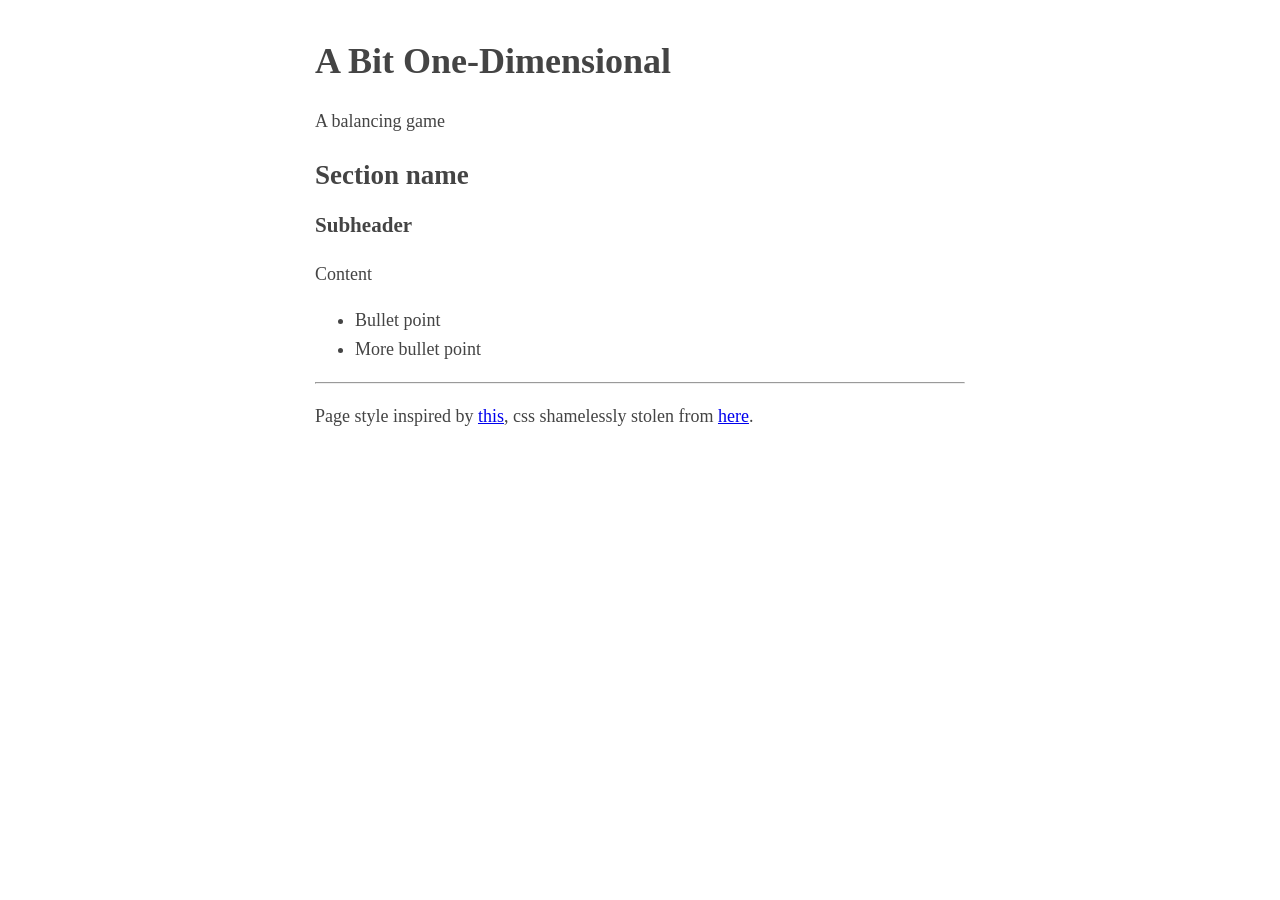
==== website/index.html @ bbf5c3fc "Website" ====
<!DOCTYPE html><html>
<head><meta charset="utf-8"><meta name="viewport" content="width=device-width, initial-scale=1">
	<style type="text/css">body{margin:40px auto;max-width:650px;line-height:1.6;font-size:18px;color:#444;padding:0 10px}h1,h2,h3{line-height:1.2}</style>
	<title>A Bit One-Dimensional</title>
</head>


<body>
	<header><h1>A Bit One-Dimensional</h1><aside>A balancing game</aside></header>
	<h2>Section name</h2>
	<h3>Subheader</h3>
	<p>Content</p>
	<ul>
		<li>Bullet point</li>
		<li>More bullet point</li>
	</ul>

	<hr>
	<p>Page style inspired by <a href=https://motherfuckingwebsite.com/>this</a>, css shamelessly stolen from <a href=https://github.com/wersimmon/BetterMotherfuckingWebsite-css>here</a>.</p>
</body>
</html>
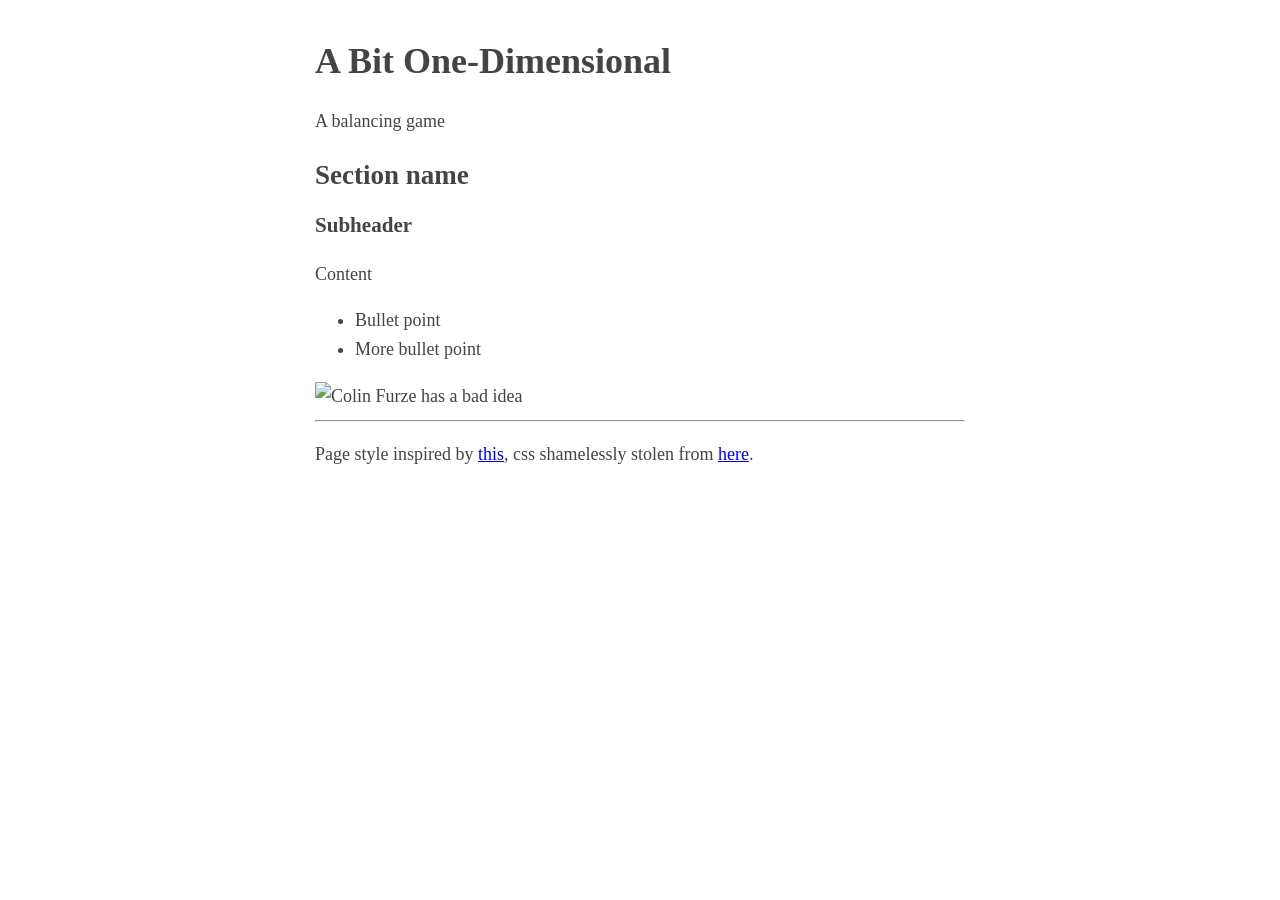
==== commit 2274f1cc: "Code is done!" ====
--- a/website/index.html
+++ b/website/index.html
@@ -1,9 +1,12 @@
 <!DOCTYPE html><html>
 <head><meta charset="utf-8"><meta name="viewport" content="width=device-width, initial-scale=1">
-	<style type="text/css">body{margin:40px auto;max-width:650px;line-height:1.6;font-size:18px;color:#444;padding:0 10px}h1,h2,h3{line-height:1.2}</style>
+	<style type="text/css">
+		body{margin:40px auto;max-width:650px;line-height:1.6;font-size:18px;color:#444;padding:0 10px}
+		h1,h2,h3{line-height:1.2}
+		img{width:75%}
+	</style>
 	<title>A Bit One-Dimensional</title>
 </head>
-
 
 <body>
 	<header><h1>A Bit One-Dimensional</h1><aside>A balancing game</aside></header>
@@ -14,6 +17,7 @@
 		<li>Bullet point</li>
 		<li>More bullet point</li>
 	</ul>
+	<img src="colinfurze.jpg" alt="Colin Furze has a bad idea"/>
 
 	<hr>
 	<p>Page style inspired by <a href=https://motherfuckingwebsite.com/>this</a>, css shamelessly stolen from <a href=https://github.com/wersimmon/BetterMotherfuckingWebsite-css>here</a>.</p>
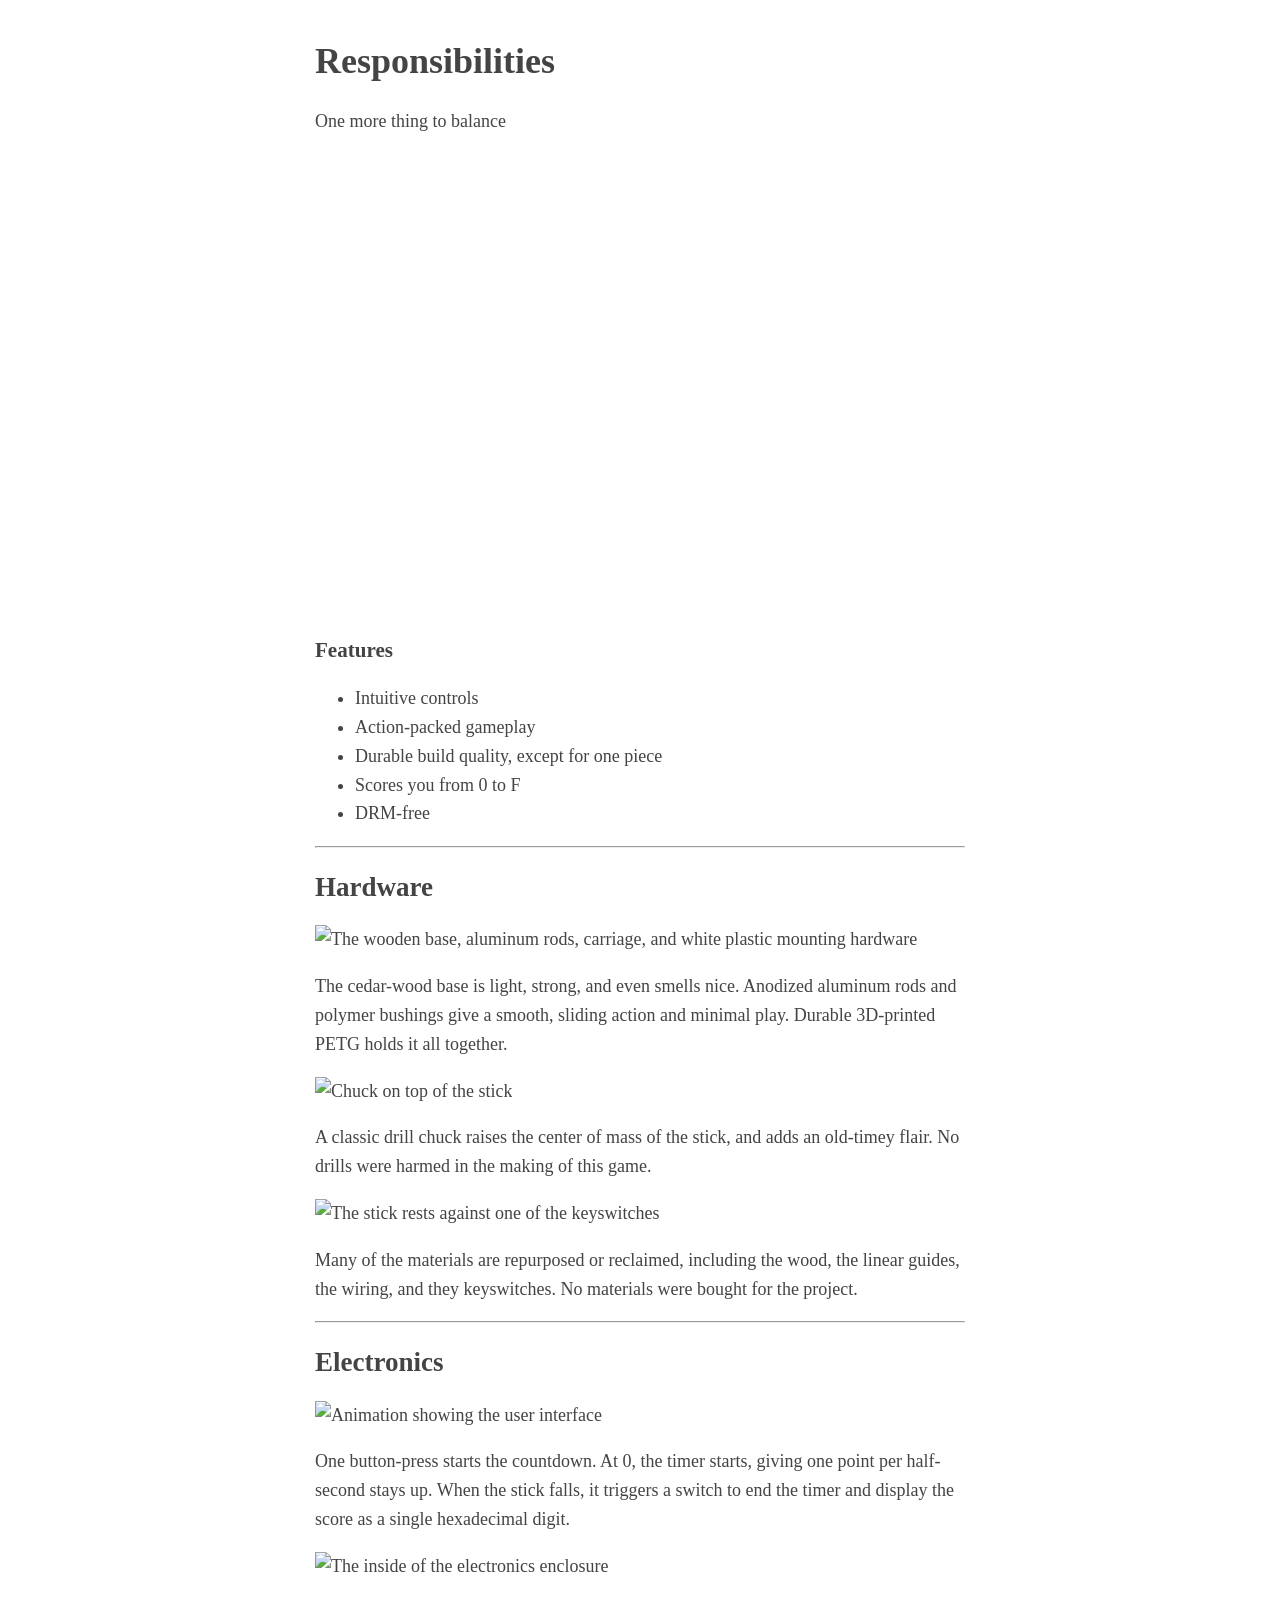
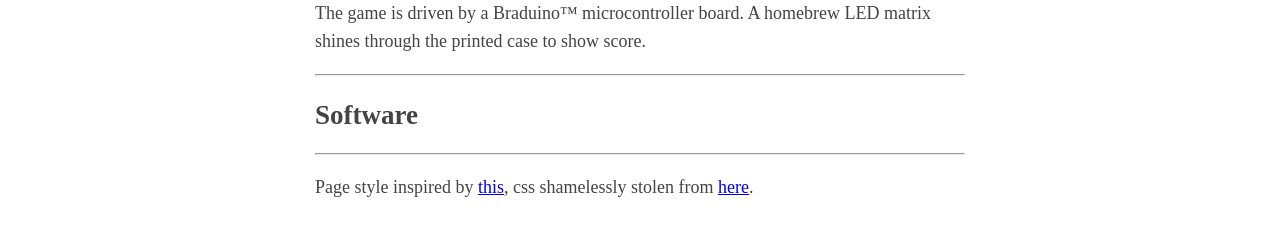
==== commit 6f66d9a1: "More website" ====
--- a/website/index.html
+++ b/website/index.html
@@ -1,25 +1,53 @@
 <!DOCTYPE html><html>
+<!--
+	TODO:
+	* Photo for cedar + guides
+	* GIF of UI
+-->
 <head><meta charset="utf-8"><meta name="viewport" content="width=device-width, initial-scale=1">
 	<style type="text/css">
 		body{margin:40px auto;max-width:650px;line-height:1.6;font-size:18px;color:#444;padding:0 10px}
 		h1,h2,h3{line-height:1.2}
 		img{width:75%}
+		.video {
+				width:  60vw;
+				height: 33.75vw;
+				padding: 20px 0
+				/*margin-left: 5vw;*/
+				/*margin-right: 5vw;*/
+		}
 	</style>
-	<title>A Bit One-Dimensional</title>
+	<title>Responsibilities</title>
 </head>
 
 <body>
-	<header><h1>A Bit One-Dimensional</h1><aside>A balancing game</aside></header>
-	<h2>Section name</h2>
-	<h3>Subheader</h3>
-	<p>Content</p>
+	<header><h1>Responsibilities</h1><aside>One more thing to balance</aside></header>
+	<iframe class="video" src="https://www.youtube.com/embed/2_OjypnnTxM?rel=0" frameborder="0" allow="accelerometer; autoplay; encrypted-media; gyroscope; picture-in-picture" allowfullscreen></iframe>
+	<h3>Features</h3>
 	<ul>
-		<li>Bullet point</li>
-		<li>More bullet point</li>
+		<li>Intuitive controls</li>
+		<li>Action-packed gameplay</li>
+		<li>Durable build quality, except for one piece</li>
+		<li>Scores you from 0 to F</li>
+		<li>DRM-free</li>
 	</ul>
-	<img src="colinfurze.jpg" alt="Colin Furze has a bad idea"/>
-
-	<hr>
+	<hr />
+	<h2>Hardware</h2>
+	<img src="colinfurze.jpg" alt="The wooden base, aluminum rods, carriage, and white plastic mounting hardware"/>
+	<p>The cedar-wood base is light, strong, and even smells nice.  Anodized aluminum rods and polymer bushings give a smooth, sliding action and minimal play.  Durable 3D-printed PETG holds it all together.</p>
+	<img src="chuck.jpg" alt="Chuck on top of the stick"/>
+	<p>A classic drill chuck raises the center of mass of the stick, and adds an old-timey flair.  No drills were harmed in the making of this game.</p>
+	<img src="keyswitch-eco.jpg" alt="The stick rests against one of the keyswitches"/>
+	<p>Many of the materials are repurposed or reclaimed, including the wood, the linear guides, the wiring, and they keyswitches.  No materials were bought for the project.</p>
+	<hr />
+	<h2>Electronics</h2>
+	<img src="colinfurze.jpg" alt="Animation showing the user interface"/>
+	<p>One button-press starts the countdown.  At 0, the timer starts, giving one point per half-second stays up.  When the stick falls, it triggers a switch to end the timer and display the score as a single hexadecimal digit.</p>
+	<img src="ratsnest.jpg" alt="The inside of the electronics enclosure"/>
+	<p>The game is driven by a Braduino™ microcontroller board.  A homebrew LED matrix shines through the printed case to show score.</p>
+	<hr />
+	<h2>Software</h2>
+	<hr />
 	<p>Page style inspired by <a href=https://motherfuckingwebsite.com/>this</a>, css shamelessly stolen from <a href=https://github.com/wersimmon/BetterMotherfuckingWebsite-css>here</a>.</p>
 </body>
 </html>
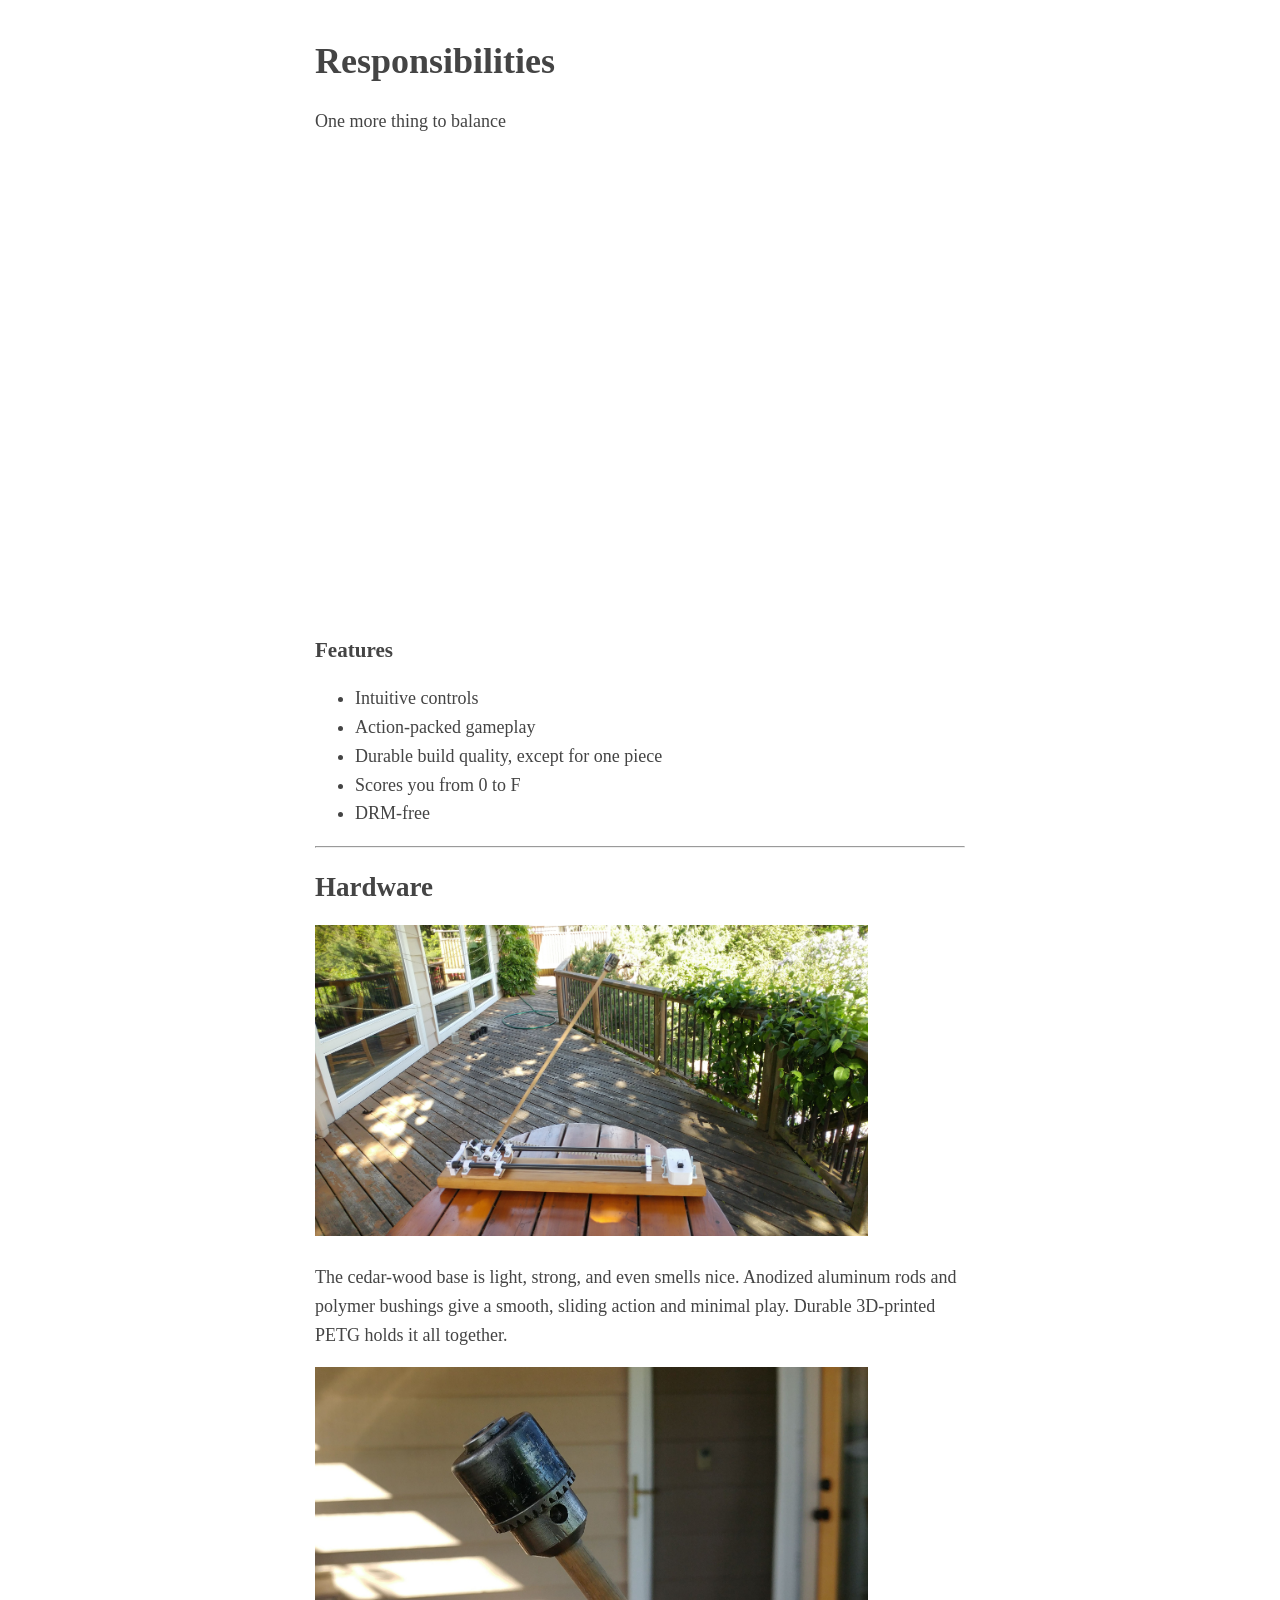
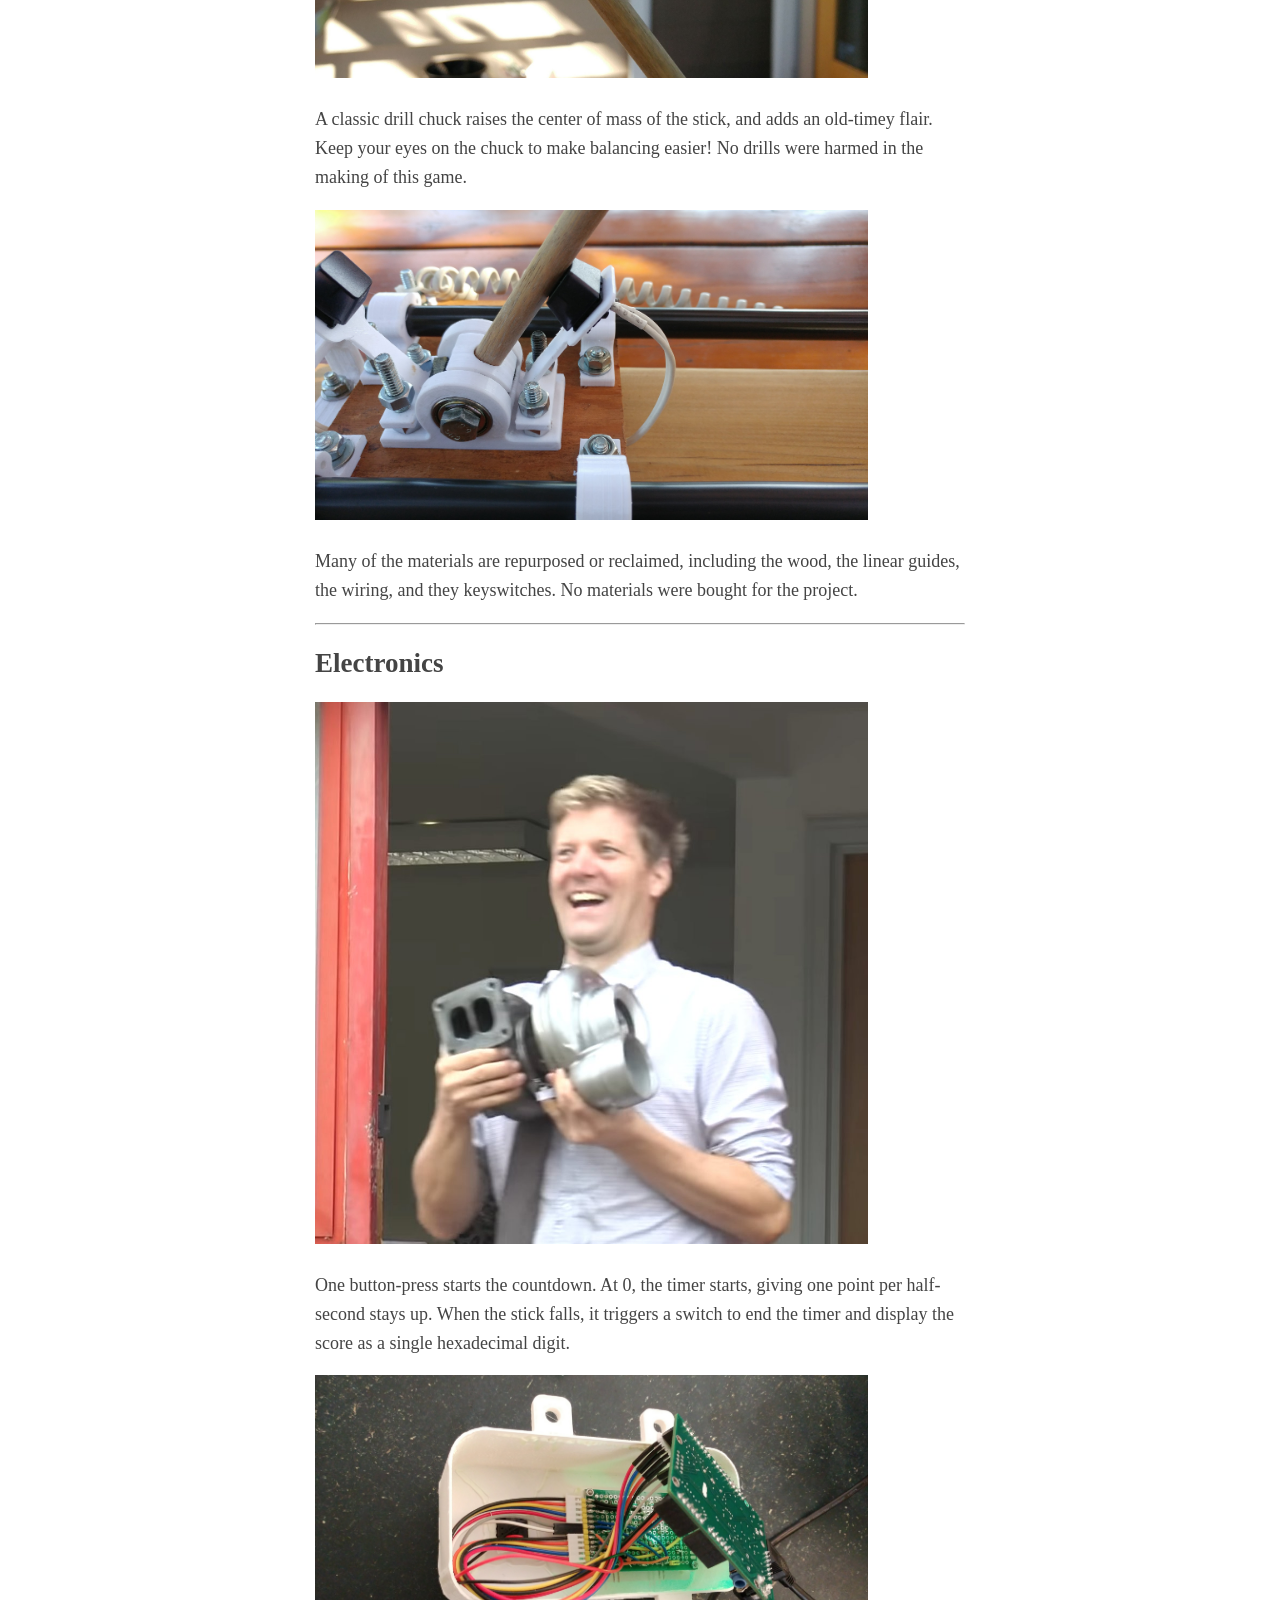
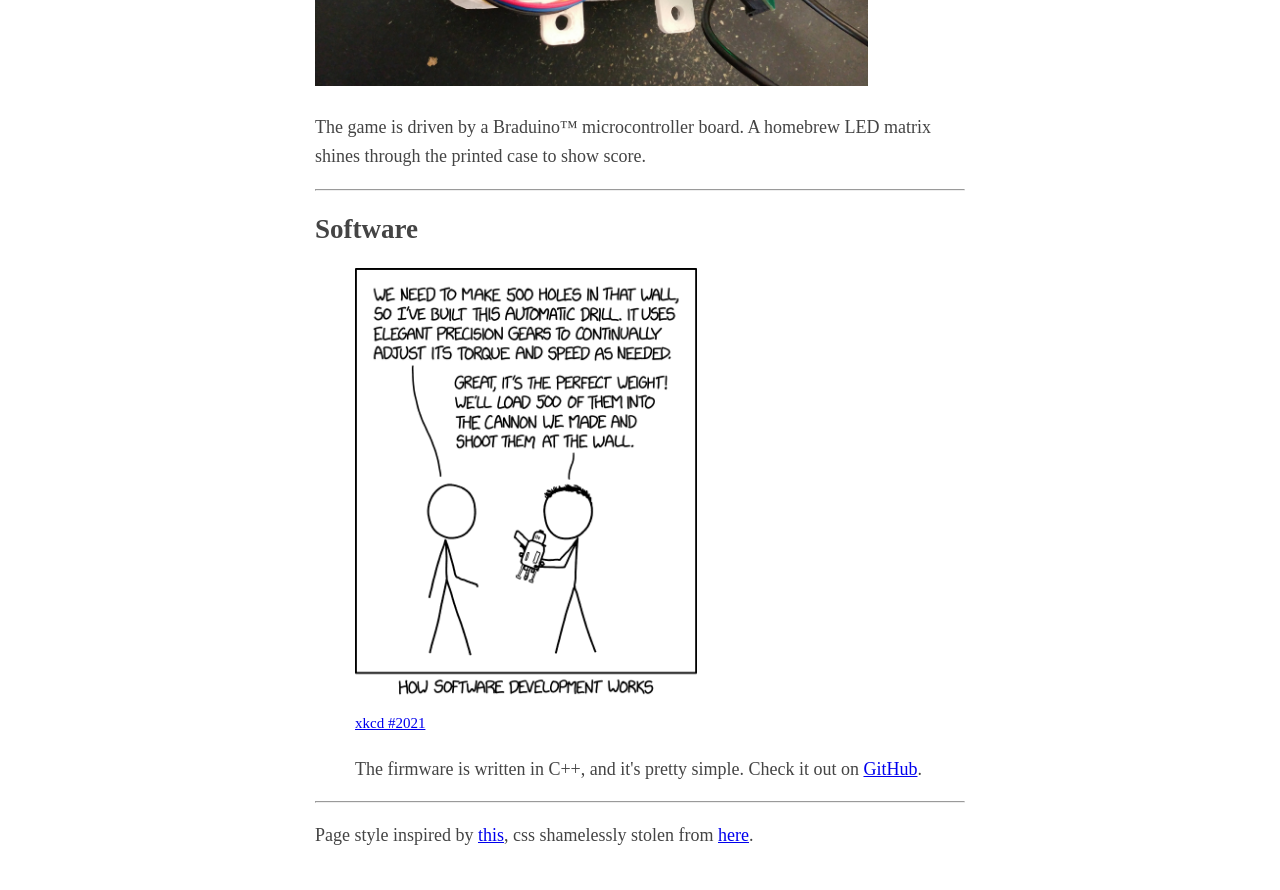
==== commit d32b7402: "More website" ====
--- a/website/index.html
+++ b/website/index.html
@@ -8,7 +8,7 @@
 	<style type="text/css">
 		body{margin:40px auto;max-width:650px;line-height:1.6;font-size:18px;color:#444;padding:0 10px}
 		h1,h2,h3{line-height:1.2}
-		img{width:75%}
+		img{width:85%}
 		.video {
 				width:  60vw;
 				height: 33.75vw;
@@ -33,10 +33,11 @@
 	</ul>
 	<hr />
 	<h2>Hardware</h2>
-	<img src="colinfurze.jpg" alt="The wooden base, aluminum rods, carriage, and white plastic mounting hardware"/>
+	<!--<img src="end-hardware.jpg" alt="The wooden base, aluminum rods, carriage, and white plastic mounting hardware"/>-->
+	<img src="whole-device.jpg" alt="The whole device.  Wooden base, aluminum rods, wooden carriage, big stick pointing up, and white plastic mounting hardware."/>
 	<p>The cedar-wood base is light, strong, and even smells nice.  Anodized aluminum rods and polymer bushings give a smooth, sliding action and minimal play.  Durable 3D-printed PETG holds it all together.</p>
 	<img src="chuck.jpg" alt="Chuck on top of the stick"/>
-	<p>A classic drill chuck raises the center of mass of the stick, and adds an old-timey flair.  No drills were harmed in the making of this game.</p>
+	<p>A classic drill chuck raises the center of mass of the stick, and adds an old-timey flair.  Keep your eyes on the chuck to make balancing easier!  No drills were harmed in the making of this game.</p>
 	<img src="keyswitch-eco.jpg" alt="The stick rests against one of the keyswitches"/>
 	<p>Many of the materials are repurposed or reclaimed, including the wood, the linear guides, the wiring, and they keyswitches.  No materials were bought for the project.</p>
 	<hr />
@@ -47,6 +48,11 @@
 	<p>The game is driven by a Braduino™ microcontroller board.  A homebrew LED matrix shines through the printed case to show score.</p>
 	<hr />
 	<h2>Software</h2>
+	<figure>
+		<img src="xkcd.png" alt="XKCD comic #2021" style="width:60%"/>
+		<figcaption><small><a href=https://xkcd.com/2021/>xkcd #2021</a></small></figcaption>
+		<p>The firmware is written in C++, and it's pretty simple.  Check it out on <a href=https://github.com/aselker/src/tree/master/led_array>GitHub</a>.</p>
+	</figure>
 	<hr />
 	<p>Page style inspired by <a href=https://motherfuckingwebsite.com/>this</a>, css shamelessly stolen from <a href=https://github.com/wersimmon/BetterMotherfuckingWebsite-css>here</a>.</p>
 </body>
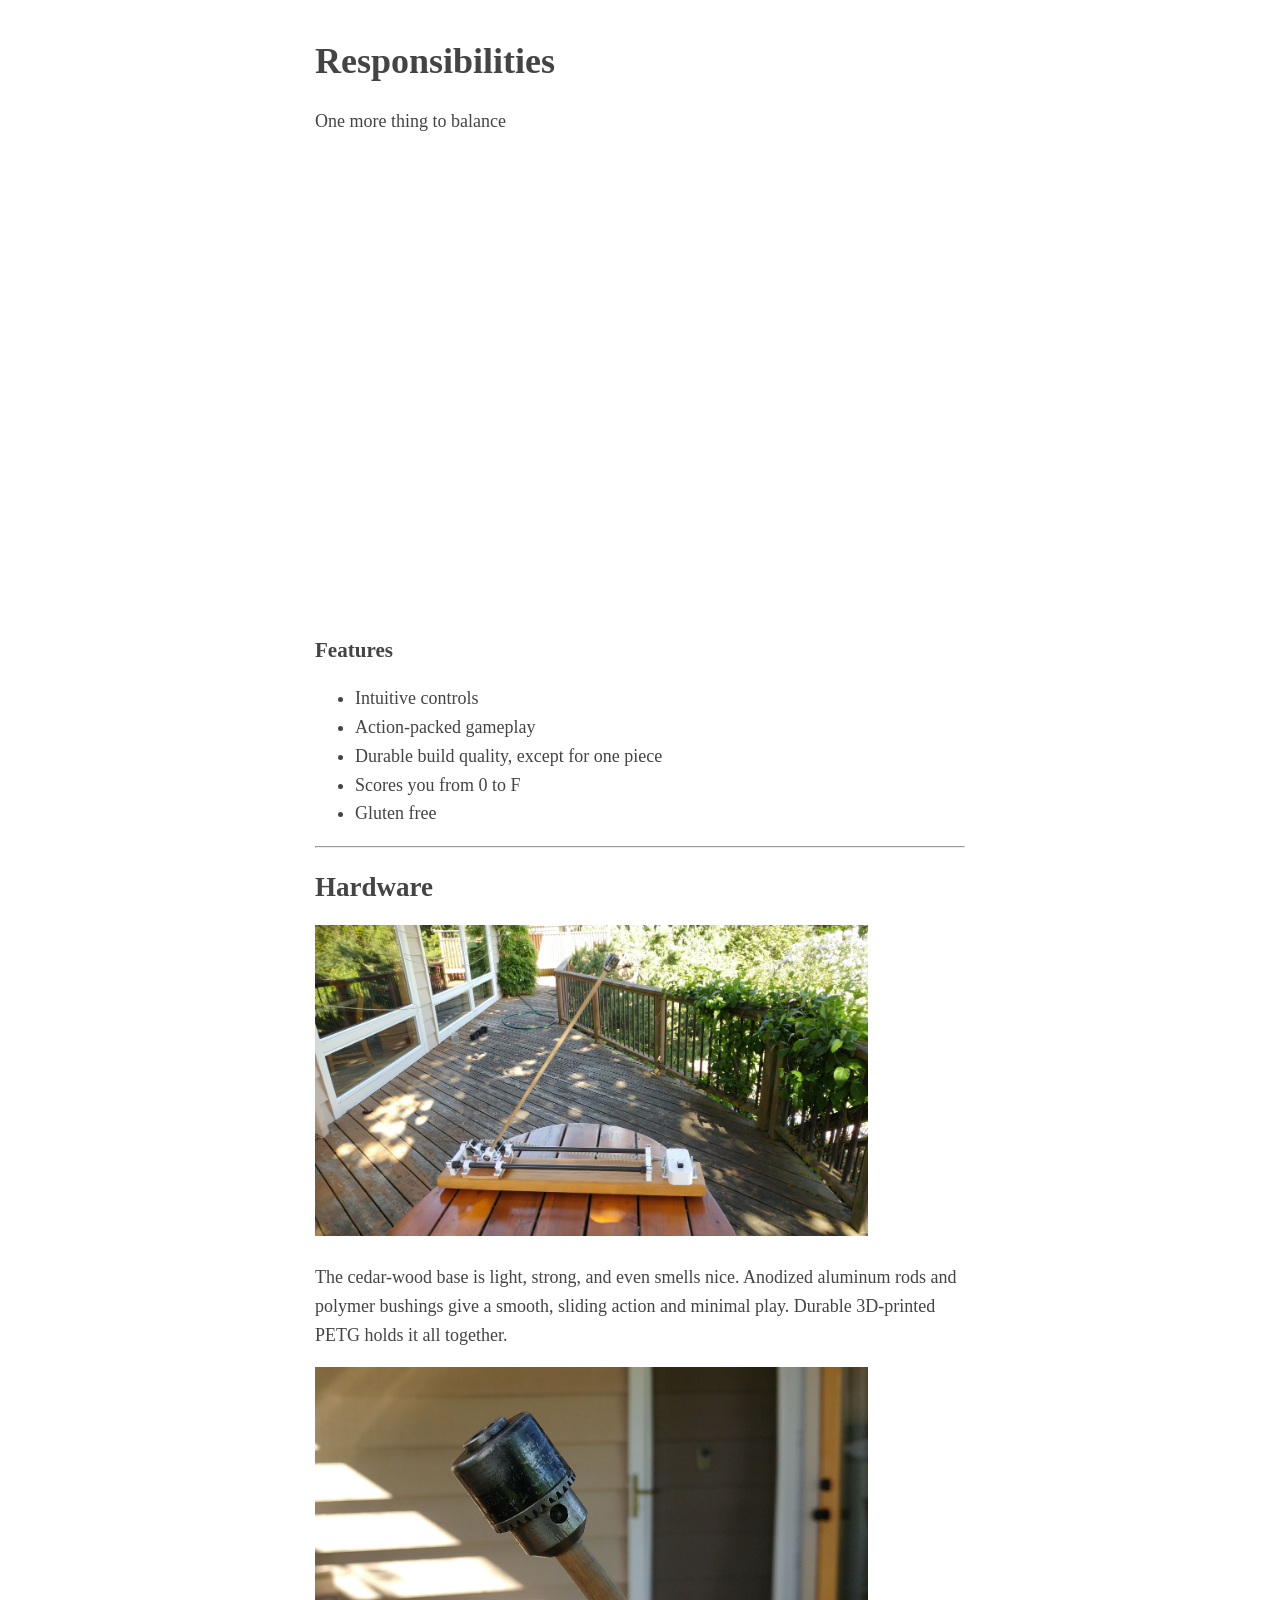
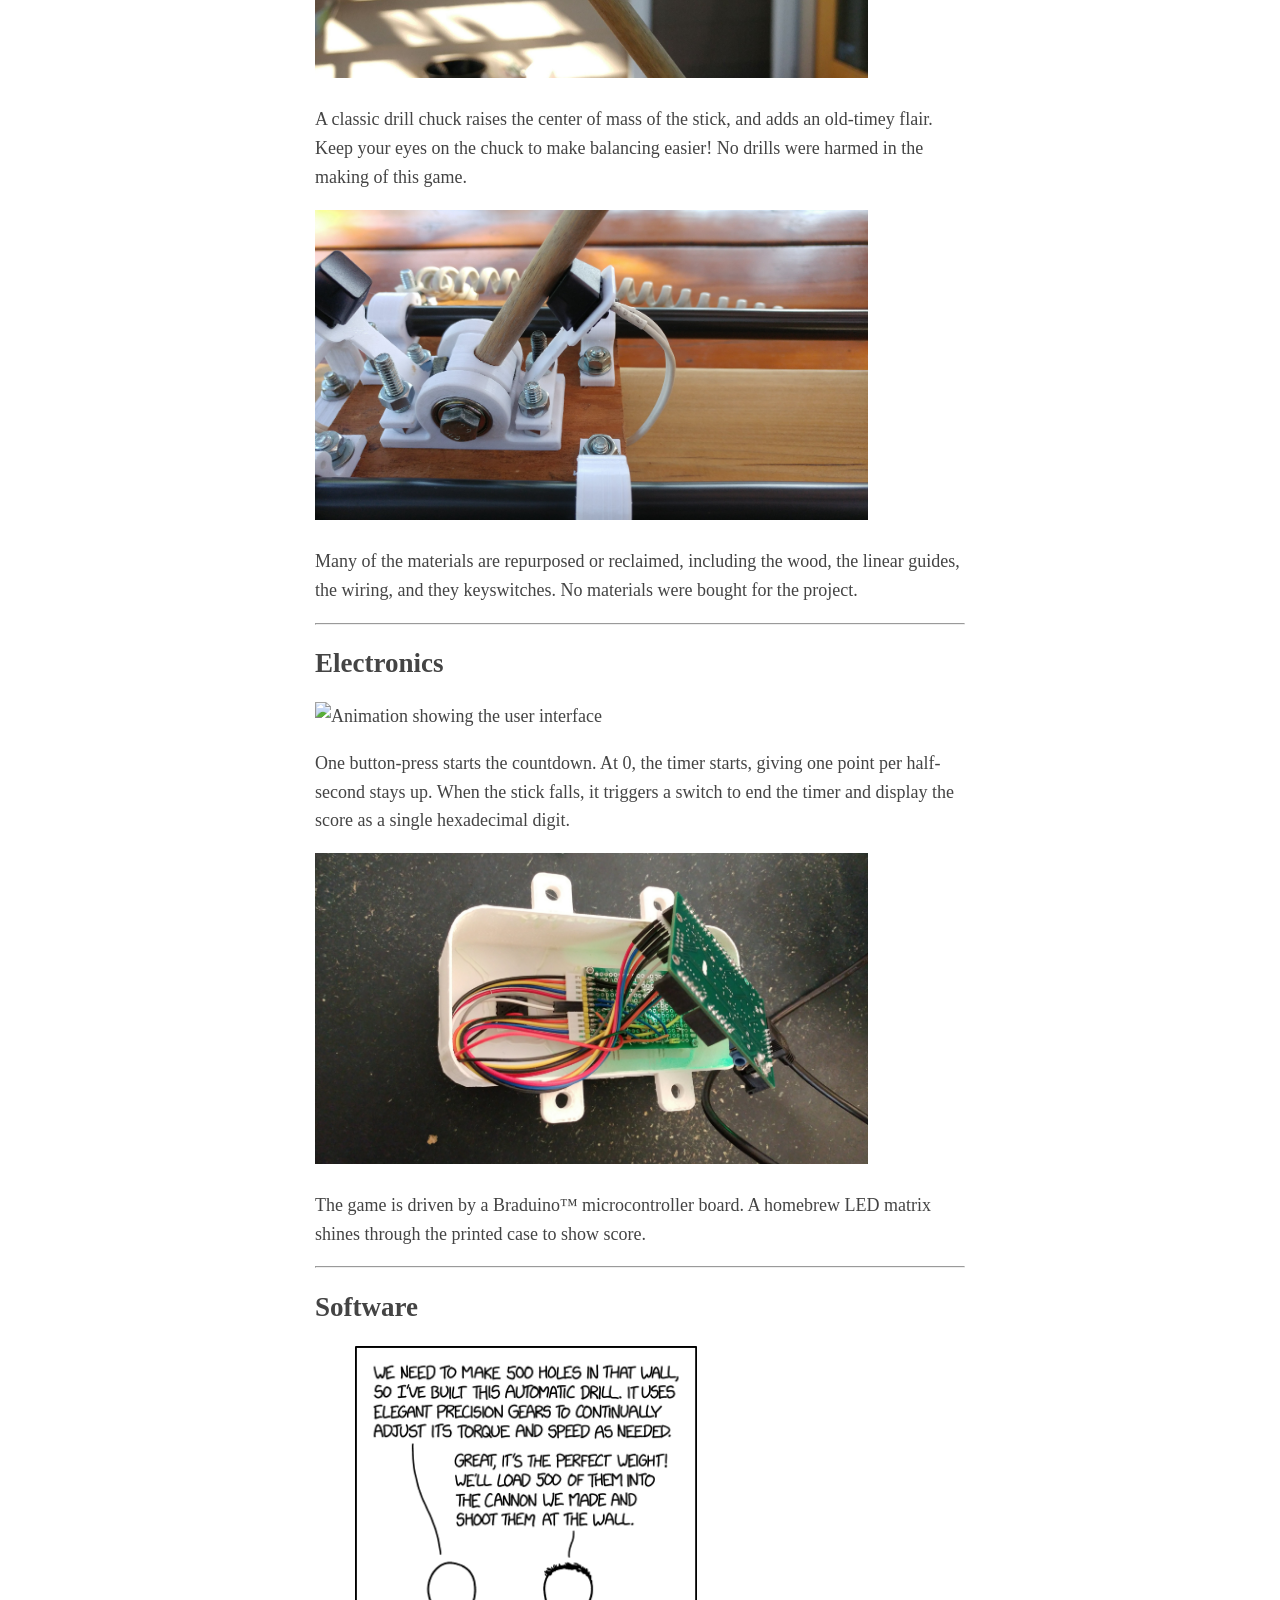
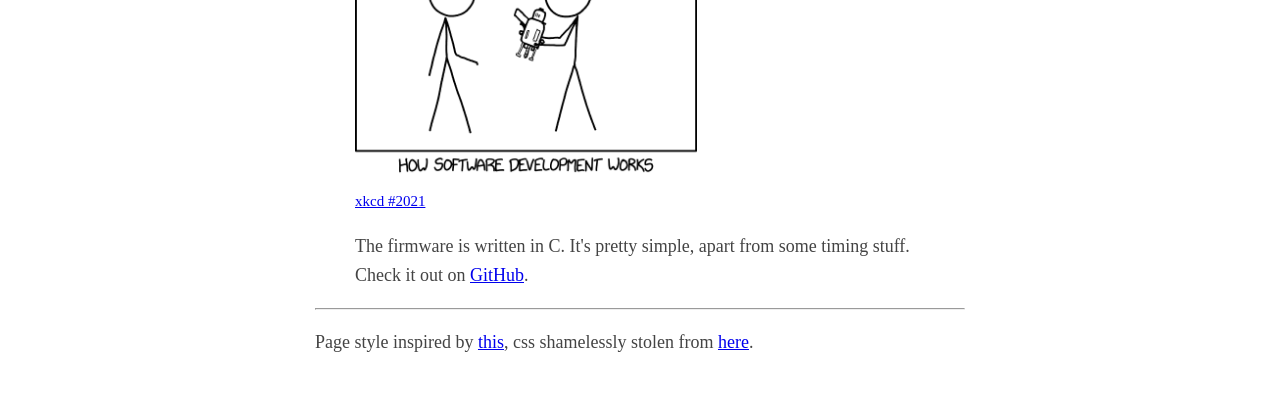
==== commit ed9d2ae8: "Finish website!" ====
--- a/website/index.html
+++ b/website/index.html
@@ -29,11 +29,10 @@
 		<li>Action-packed gameplay</li>
 		<li>Durable build quality, except for one piece</li>
 		<li>Scores you from 0 to F</li>
-		<li>DRM-free</li>
+		<li>Gluten free</li>
 	</ul>
 	<hr />
 	<h2>Hardware</h2>
-	<!--<img src="end-hardware.jpg" alt="The wooden base, aluminum rods, carriage, and white plastic mounting hardware"/>-->
 	<img src="whole-device.jpg" alt="The whole device.  Wooden base, aluminum rods, wooden carriage, big stick pointing up, and white plastic mounting hardware."/>
 	<p>The cedar-wood base is light, strong, and even smells nice.  Anodized aluminum rods and polymer bushings give a smooth, sliding action and minimal play.  Durable 3D-printed PETG holds it all together.</p>
 	<img src="chuck.jpg" alt="Chuck on top of the stick"/>
@@ -42,7 +41,7 @@
 	<p>Many of the materials are repurposed or reclaimed, including the wood, the linear guides, the wiring, and they keyswitches.  No materials were bought for the project.</p>
 	<hr />
 	<h2>Electronics</h2>
-	<img src="colinfurze.jpg" alt="Animation showing the user interface"/>
+	<img src="optimized-2.gif" alt="Animation showing the user interface"/>
 	<p>One button-press starts the countdown.  At 0, the timer starts, giving one point per half-second stays up.  When the stick falls, it triggers a switch to end the timer and display the score as a single hexadecimal digit.</p>
 	<img src="ratsnest.jpg" alt="The inside of the electronics enclosure"/>
 	<p>The game is driven by a Braduino™ microcontroller board.  A homebrew LED matrix shines through the printed case to show score.</p>
@@ -51,7 +50,7 @@
 	<figure>
 		<img src="xkcd.png" alt="XKCD comic #2021" style="width:60%"/>
 		<figcaption><small><a href=https://xkcd.com/2021/>xkcd #2021</a></small></figcaption>
-		<p>The firmware is written in C++, and it's pretty simple.  Check it out on <a href=https://github.com/aselker/src/tree/master/led_array>GitHub</a>.</p>
+		<p>The firmware is written in C.  It's pretty simple, apart from some timing stuff.  Check it out on <a href=https://github.com/aselker/src/tree/master/led_array>GitHub</a>.</p>
 	</figure>
 	<hr />
 	<p>Page style inspired by <a href=https://motherfuckingwebsite.com/>this</a>, css shamelessly stolen from <a href=https://github.com/wersimmon/BetterMotherfuckingWebsite-css>here</a>.</p>
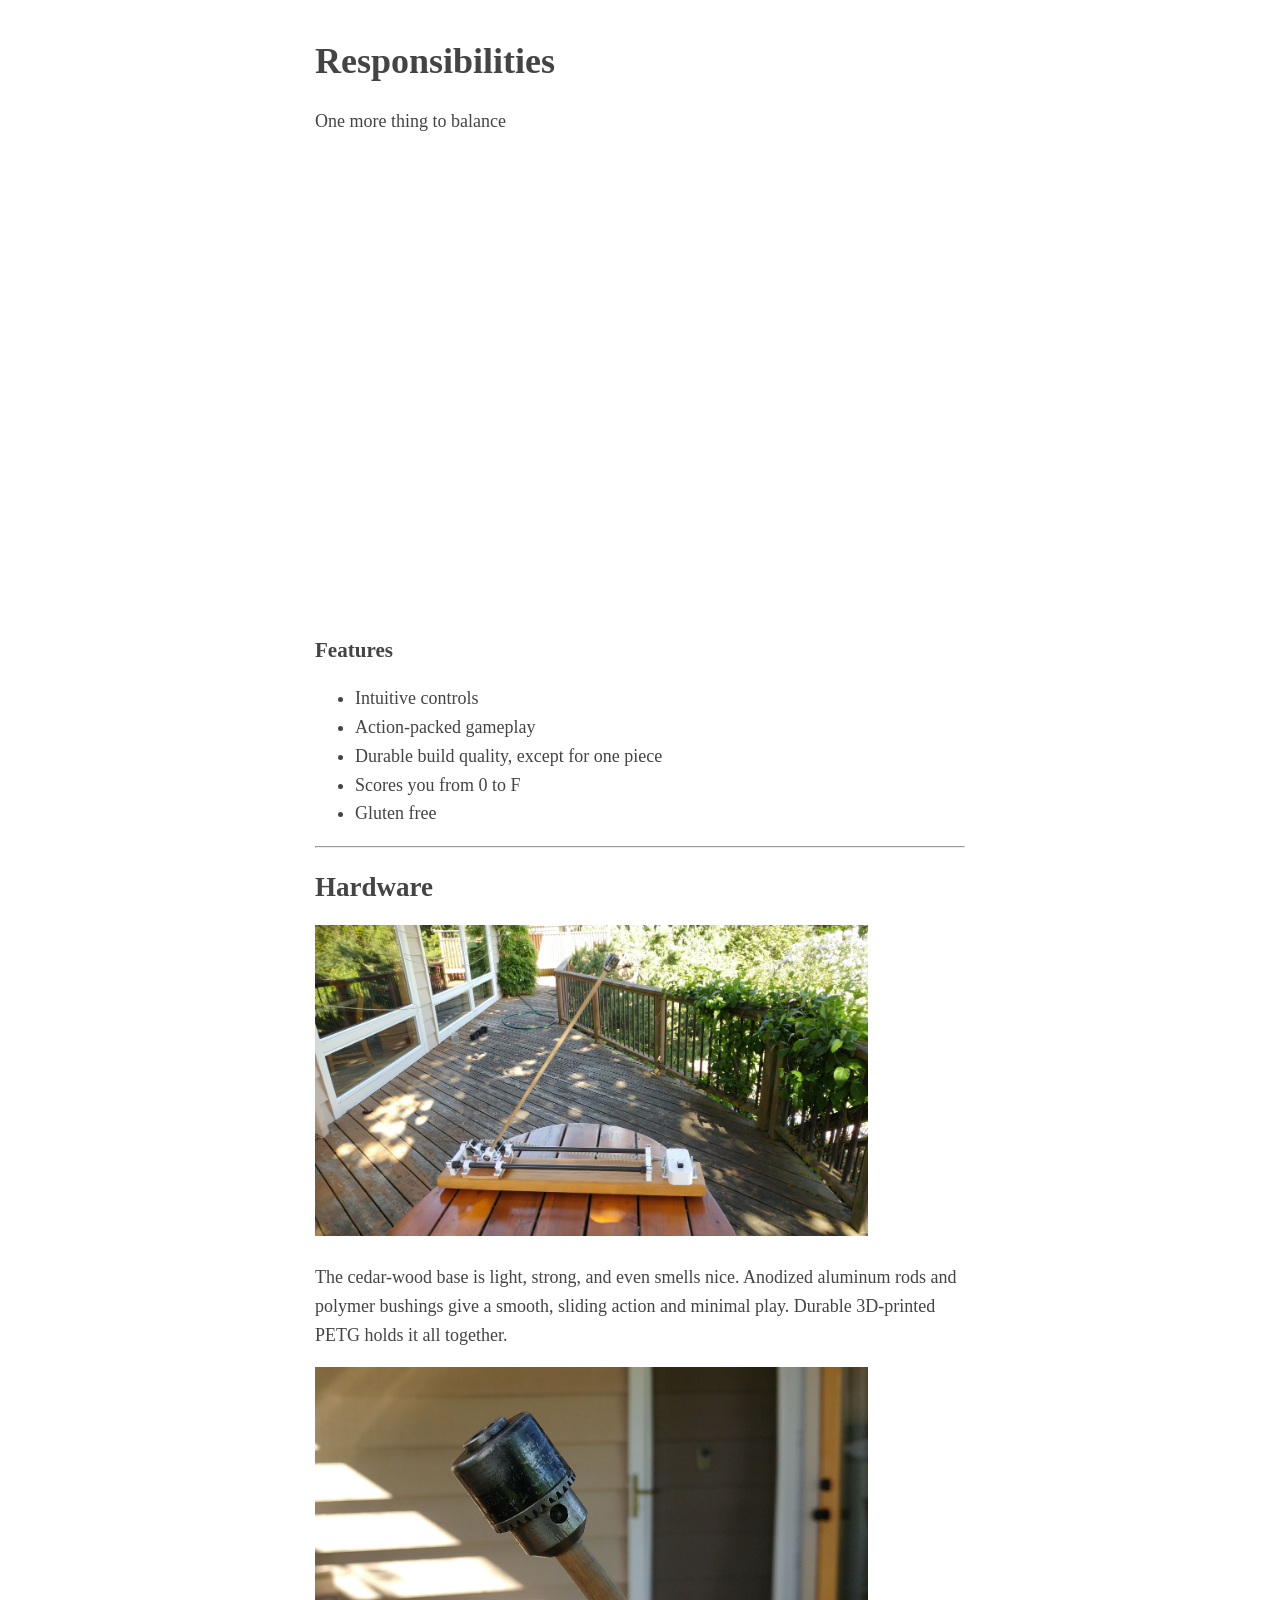
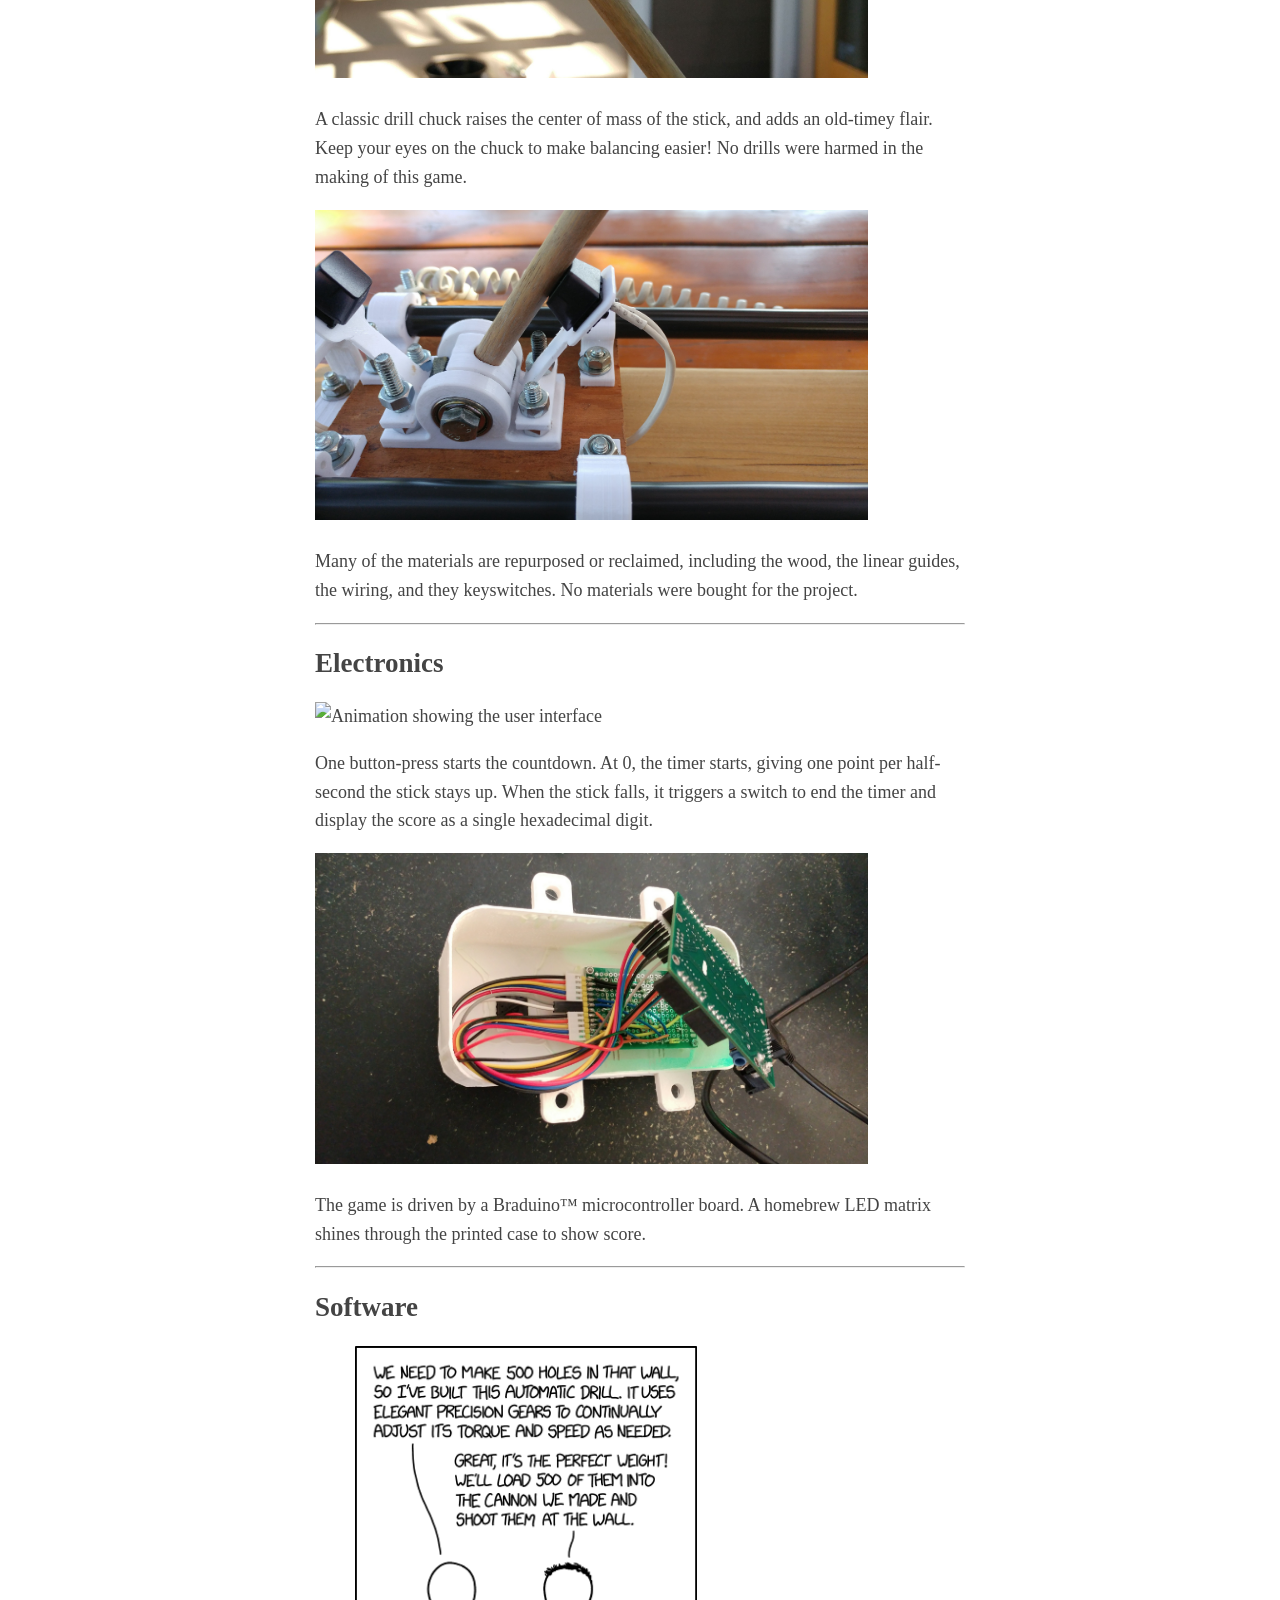
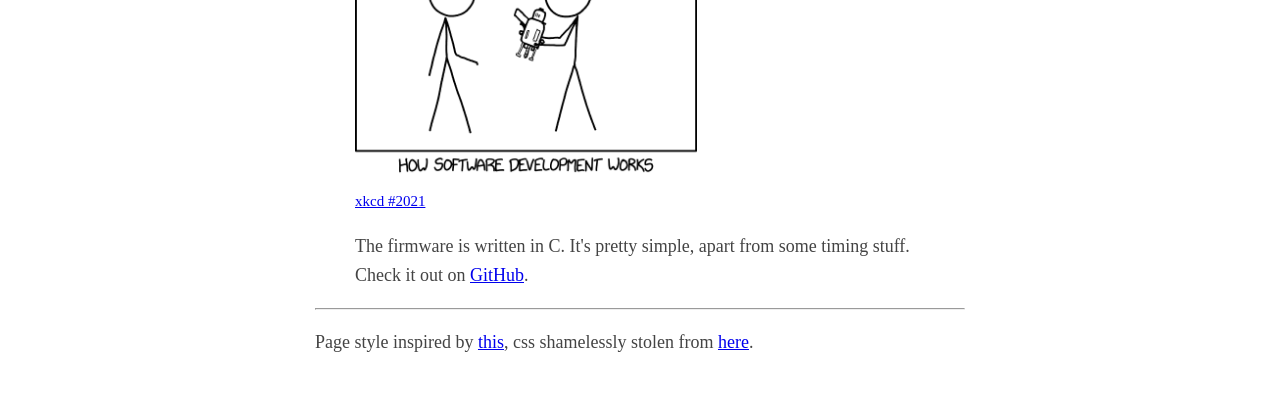
==== commit 78e6dc8b: "...typo." ====
--- a/website/index.html
+++ b/website/index.html
@@ -42,7 +42,7 @@
 	<hr />
 	<h2>Electronics</h2>
 	<img src="optimized-2.gif" alt="Animation showing the user interface"/>
-	<p>One button-press starts the countdown.  At 0, the timer starts, giving one point per half-second stays up.  When the stick falls, it triggers a switch to end the timer and display the score as a single hexadecimal digit.</p>
+	<p>One button-press starts the countdown.  At 0, the timer starts, giving one point per half-second the stick stays up.  When the stick falls, it triggers a switch to end the timer and display the score as a single hexadecimal digit.</p>
 	<img src="ratsnest.jpg" alt="The inside of the electronics enclosure"/>
 	<p>The game is driven by a Braduino™ microcontroller board.  A homebrew LED matrix shines through the printed case to show score.</p>
 	<hr />
